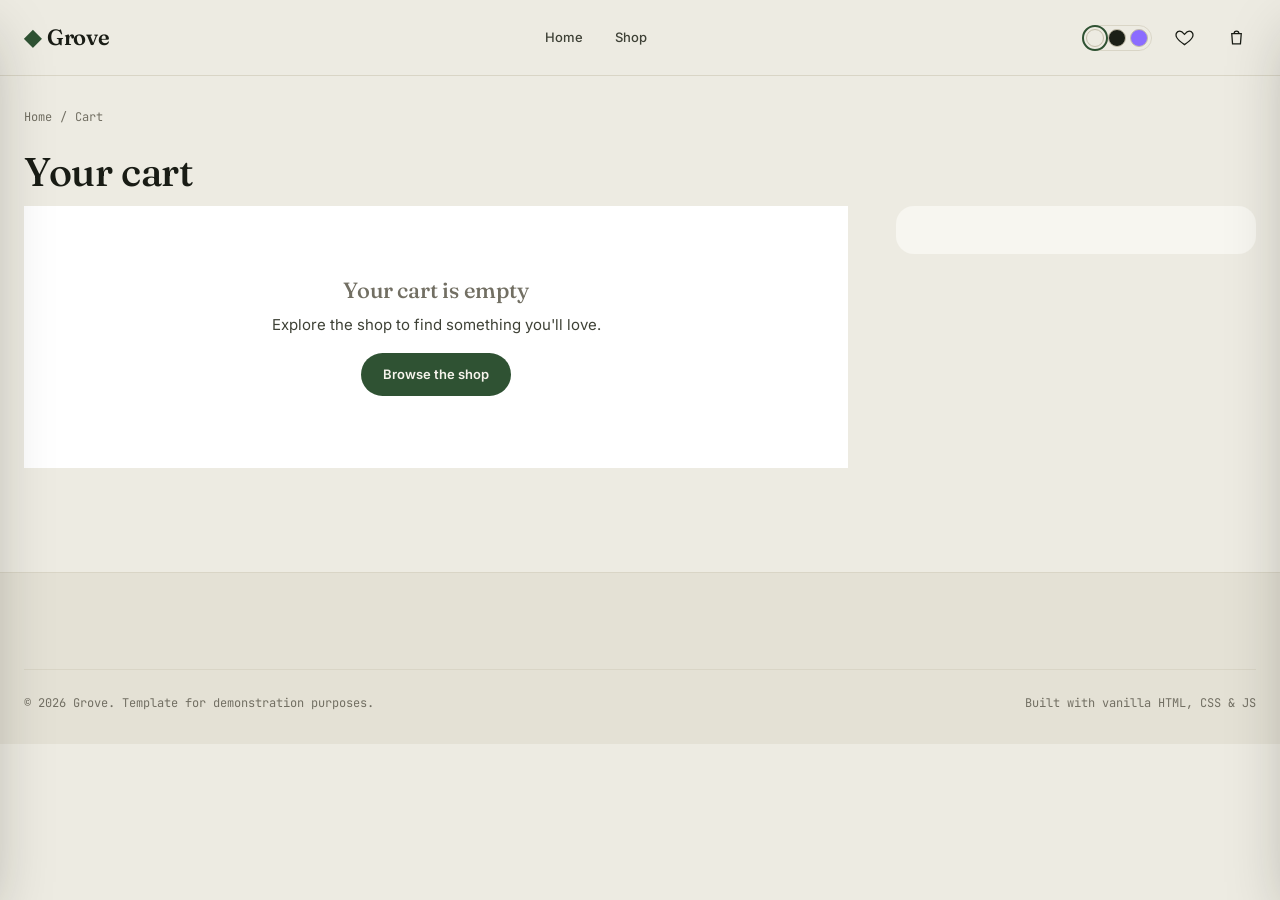
==== cart.html @ 3d085f14 "Add files via upload" ====
<!DOCTYPE html>
<html lang="en">
<head>
<meta charset="UTF-8">
<meta name="viewport" content="width=device-width, initial-scale=1.0">
<title>Your Cart — Grove</title>
<link rel="preconnect" href="https://fonts.googleapis.com">
<link rel="stylesheet" href="css/variables.css">
<link rel="stylesheet" href="css/style.css">
<link rel="stylesheet" href="css/components.css">
<style>
  .cart-page-grid { display: grid; grid-template-columns: 1fr 360px; gap: var(--space-7); align-items: start; }
  .cart-page-lines { background: var(--color-surface); }
  @media (max-width: 860px) { .cart-page-grid { grid-template-columns: 1fr; } }
</style>
</head>
<body>
<a class="skip-link" href="#main">Skip to content</a>

<header class="site-header">
  <div class="container site-header__inner">
    <button class="nav-toggle" data-nav-toggle aria-label="Open menu" aria-expanded="false" aria-controls="mobile-nav">
      <span></span><span></span><span></span>
    </button>
    <a href="index.html" class="brand"><span class="brand__mark">◆</span> Grove</a>
    <nav class="nav-primary" aria-label="Primary">
      <a href="index.html">Home</a>
      <a href="shop.html">Shop</a>
    </nav>
    <div class="header-actions">
      <div class="theme-switch" role="group" aria-label="Choose a theme">
        <button data-swatch="light" aria-label="Light theme"></button>
        <button data-swatch="dark" aria-label="Dark theme"></button>
        <button data-swatch="neo" aria-label="Neo theme"></button>
      </div>
      <a class="icon-btn" href="wishlist.html" aria-label="Wishlist">
        <svg viewBox="0 0 24 24" stroke-width="1.6"><path d="M12 21s-7.5-4.9-10-9.3C.3 8 2 4 6 4c2.2 0 3.7 1.3 6 4 2.3-2.7 3.8-4 6-4 4 0 5.7 4 4 7.7-2.5 4.4-10 9.3-10 9.3z"/></svg>
        <span class="badge-count" data-wishlist-count>0</span>
      </a>
      <button class="icon-btn" data-cart-open aria-label="Open cart">
        <svg viewBox="0 0 24 24" stroke-width="1.6"><path d="M6 7h12l-1 13H7L6 7z"/><path d="M9 7a3 3 0 0 1 6 0"/></svg>
        <span class="badge-count" data-cart-count>0</span>
      </button>
    </div>
  </div>
</header>

<main id="main" class="container section--tight">
  <nav class="breadcrumbs" aria-label="Breadcrumb"><a href="index.html">Home</a><span>/</span><span>Cart</span></nav>
  <h1 style="font-size:var(--fs-2xl)">Your cart</h1>

  <div class="cart-page-grid">
    <div class="cart-page-lines" data-cart-body></div>
    <div class="order-review" data-cart-footer></div>
  </div>
</main>

<footer class="site-footer">
  <div class="container">
    <div class="footer-bottom">
      <span>© 2026 Grove. Template for demonstration purposes.</span>
      <span>Built with vanilla HTML, CSS &amp; JS</span>
    </div>
  </div>
</footer>

<div class="drawer-overlay" data-mobile-nav-overlay></div>
<nav class="mobile-nav" id="mobile-nav" data-mobile-nav aria-label="Mobile">
  <div style="display:flex;justify-content:space-between;align-items:center">
    <span class="brand"><span class="brand__mark">◆</span> Grove</span>
    <button class="icon-btn" data-mobile-nav-close aria-label="Close menu">✕</button>
  </div>
  <ul>
    <li><a href="index.html">Home</a></li>
    <li><a href="shop.html">Shop</a></li>
    <li><a href="wishlist.html">Wishlist</a></li>
  </ul>
</nav>

<div class="drawer-overlay" data-cart-overlay></div>
<aside class="drawer" data-cart-drawer aria-label="Shopping cart">
  <div class="drawer__header">
    <h3>Your cart</h3>
    <button class="icon-btn" data-cart-close aria-label="Close cart">✕</button>
  </div>
  <div class="drawer__body"></div>
  <div class="drawer__footer"></div>
</aside>

<script type="module" src="js/mockData.js"></script>
<script type="module" src="js/cart.js"></script>
<script type="module" src="js/main.js"></script>
</body>
</html>
---- css/variables.css ----
/* =========================================================
   GROVE — Design Tokens
   A considered-goods storefront template.
   Three switchable presets: light (default), dark, neo.
   Change the whole site's palette by swapping [data-theme].
   ========================================================= */

@import url('https://fonts.googleapis.com/css2?family=Fraunces:ital,opsz,wght@0,9..144,300;0,9..144,500;0,9..144,600;1,9..144,500&family=Inter:wght@400;500;600;700&family=JetBrains+Mono:wght@400;500;600&display=swap');

:root {
  /* ---- Typography ---- */
  --font-display: 'Fraunces', Georgia, serif;
  --font-body: 'Inter', -apple-system, BlinkMacSystemFont, sans-serif;
  --font-mono: 'JetBrains Mono', ui-monospace, monospace;

  --fs-xs: 0.75rem;
  --fs-sm: 0.8125rem;
  --fs-base: 0.9375rem;
  --fs-md: 1.0625rem;
  --fs-lg: 1.375rem;
  --fs-xl: 1.875rem;
  --fs-2xl: 2.5rem;
  --fs-3xl: clamp(2.5rem, 5vw, 4.25rem);

  --lh-tight: 1.1;
  --lh-normal: 1.5;

  /* ---- Spacing scale ---- */
  --space-1: 0.25rem;
  --space-2: 0.5rem;
  --space-3: 0.75rem;
  --space-4: 1rem;
  --space-5: 1.5rem;
  --space-6: 2rem;
  --space-7: 3rem;
  --space-8: 4.5rem;
  --space-9: 7rem;

  /* ---- Layout ---- */
  --container-max: 1280px;
  --radius-sm: 3px;
  --radius-md: 8px;
  --radius-lg: 18px;
  --radius-tag: 3px 10px 10px 3px;

  /* ---- Motion ---- */
  --ease: cubic-bezier(.4, 0, .2, 1);
  --transition-fast: 150ms var(--ease);
  --transition: 260ms var(--ease);
  --transition-slow: 420ms var(--ease);

  /* ---- Elevation ---- */
  --shadow-sm: 0 1px 2px rgba(20, 20, 15, 0.06);
  --shadow-md: 0 8px 24px -8px rgba(20, 20, 15, 0.18);
  --shadow-lg: 0 24px 60px -12px rgba(20, 20, 15, 0.28);

  --header-h: 76px;
}

/* =========================================================
   THEME: light  — "Grove Minimalist Light" (default)
   Linen ground, deep forest ink, brass hang-tag accent.
   ========================================================= */
:root,
[data-theme="light"] {
  --color-bg: #EDEBE2;
  --color-bg-alt: #E4E1D5;
  --color-surface: #FFFFFF;
  --color-surface-2: #F7F6F0;
  --color-ink: #191C15;
  --color-ink-soft: #3E4136;
  --color-muted: #726F63;
  --color-line: #D9D5C6;
  --color-line-strong: #C3BEAA;

  --color-accent: #2F5233;
  --color-accent-strong: #203A24;
  --color-accent-ink: #F6F4EC;
  --color-brass: #A8813F;
  --color-brass-soft: #E7D8B5;

  --color-danger: #A5402A;
  --color-success: #2F5233;
  --color-focus: #A8813F;

  --overlay: rgba(15, 16, 12, 0.5);
  color-scheme: light;
}

/* =========================================================
   THEME: dark — "Sleek Dark"
   Charcoal-green ground, warm bone ink, brass accent lifted.
   ========================================================= */
[data-theme="dark"] {
  --color-bg: #12140F;
  --color-bg-alt: #191C15;
  --color-surface: #1B1F17;
  --color-surface-2: #21251C;
  --color-ink: #F1EFE4;
  --color-ink-soft: #D6D3C4;
  --color-muted: #8E9182;
  --color-line: #2C3024;
  --color-line-strong: #3A3F2F;

  --color-accent: #7FB88A;
  --color-accent-strong: #A3D2AB;
  --color-accent-ink: #0E140F;
  --color-brass: #D9B872;
  --color-brass-soft: #3A331F;

  --color-danger: #E28068;
  --color-success: #7FB88A;
  --color-focus: #D9B872;

  --overlay: rgba(0, 0, 0, 0.65);
  color-scheme: dark;
}

/* =========================================================
   THEME: neo — "Vibrant Neo"
   Near-black ground, violet + mint dual accent.
   ========================================================= */
[data-theme="neo"] {
  --color-bg: #0E0E14;
  --color-bg-alt: #15151E;
  --color-surface: #17171F;
  --color-surface-2: #1D1D28;
  --color-ink: #F3F2FA;
  --color-ink-soft: #C9C7DA;
  --color-muted: #8A88A0;
  --color-line: #2A2A38;
  --color-line-strong: #3A3A4C;

  --color-accent: #8B6CFF;
  --color-accent-strong: #A98FFF;
  --color-accent-ink: #0E0E14;
  --color-brass: #00E3A0;
  --color-brass-soft: #16332A;

  --color-danger: #FF6B7A;
  --color-success: #00E3A0;
  --color-focus: #00E3A0;

  --overlay: rgba(5, 5, 10, 0.7);
  color-scheme: dark;
}
---- css/style.css ----
/* =========================================================
   GROVE — Base styles: reset, typography, layout, header/footer
   ========================================================= */

*, *::before, *::after { box-sizing: border-box; }
html { scroll-behavior: smooth; }
@media (prefers-reduced-motion: reduce) {
  html { scroll-behavior: auto; }
  *, *::before, *::after {
    animation-duration: 0.01ms !important;
    animation-iteration-count: 1 !important;
    transition-duration: 0.01ms !important;
  }
}

body {
  margin: 0;
  background: var(--color-bg);
  color: var(--color-ink);
  font-family: var(--font-body);
  font-size: var(--fs-base);
  line-height: var(--lh-normal);
  -webkit-font-smoothing: antialiased;
  transition: background var(--transition), color var(--transition);
}

img { max-width: 100%; display: block; }
a { color: inherit; text-decoration: none; }
ul { list-style: none; margin: 0; padding: 0; }
button { font: inherit; color: inherit; }
input, select, textarea { font: inherit; }

h1, h2, h3, h4 {
  font-family: var(--font-display);
  font-weight: 500;
  line-height: var(--lh-tight);
  margin: 0 0 var(--space-3);
  letter-spacing: -0.01em;
}
h1 { font-size: var(--fs-3xl); }
h2 { font-size: var(--fs-2xl); }
h3 { font-size: var(--fs-lg); }
p { margin: 0 0 var(--space-4); color: var(--color-ink-soft); }

:focus-visible {
  outline: 2px solid var(--color-focus);
  outline-offset: 3px;
  border-radius: var(--radius-sm);
}

.container {
  max-width: var(--container-max);
  margin-inline: auto;
  padding-inline: var(--space-5);
}
@media (max-width: 640px) {
  .container { padding-inline: var(--space-4); }
}

.section { padding-block: var(--space-8); }
.section--tight { padding-block: var(--space-6); }

.eyebrow {
  display: inline-flex;
  align-items: center;
  gap: var(--space-2);
  font-family: var(--font-mono);
  font-size: var(--fs-xs);
  letter-spacing: 0.14em;
  text-transform: uppercase;
  color: var(--color-brass);
  margin-bottom: var(--space-3);
}
.eyebrow::before {
  content: "";
  width: 18px; height: 1px;
  background: var(--color-brass);
}

.section-head {
  display: flex;
  align-items: flex-end;
  justify-content: space-between;
  gap: var(--space-4);
  margin-bottom: var(--space-6);
  flex-wrap: wrap;
}
.section-head p { margin: 0; max-width: 46ch; }

.visually-hidden {
  position: absolute; width: 1px; height: 1px;
  padding: 0; margin: -1px; overflow: hidden;
  clip: rect(0,0,0,0); white-space: nowrap; border: 0;
}

.skip-link {
  position: absolute; left: -999px; top: 0;
  background: var(--color-accent); color: var(--color-accent-ink);
  padding: var(--space-3) var(--space-4); z-index: 999;
  border-radius: 0 0 var(--radius-sm) 0;
}
.skip-link:focus { left: 0; }

/* ---------------------------------------------------------
   Site header
   --------------------------------------------------------- */
.site-header {
  position: sticky; top: 0; z-index: 60;
  height: var(--header-h);
  display: flex; align-items: center;
  background: color-mix(in srgb, var(--color-bg) 88%, transparent);
  backdrop-filter: blur(10px);
  border-bottom: 1px solid var(--color-line);
}
.site-header__inner {
  width: 100%;
  display: flex; align-items: center; justify-content: space-between;
  gap: var(--space-5);
}
.brand {
  font-family: var(--font-display);
  font-size: var(--fs-lg);
  font-weight: 600;
  letter-spacing: -0.01em;
  display: flex; align-items: baseline; gap: 6px;
}
.brand__mark { color: var(--color-accent); }

.nav-primary {
  display: flex; align-items: center; gap: var(--space-6);
}
.nav-primary a {
  font-size: var(--fs-sm);
  font-weight: 500;
  color: var(--color-ink-soft);
  position: relative;
  padding-block: 4px;
}
.nav-primary a::after {
  content: "";
  position: absolute; left: 0; right: 100%; bottom: 0;
  height: 1px; background: var(--color-accent);
  transition: right var(--transition-fast);
}
.nav-primary a:hover::after,
.nav-primary a[aria-current="page"]::after { right: 0; }
.nav-primary a[aria-current="page"] { color: var(--color-ink); }

.header-actions { display: flex; align-items: center; gap: var(--space-3); }

.icon-btn {
  position: relative;
  display: inline-flex; align-items: center; justify-content: center;
  width: 40px; height: 40px;
  border: 1px solid transparent;
  background: transparent;
  border-radius: 50%;
  cursor: pointer;
  transition: background var(--transition-fast), border-color var(--transition-fast);
}
.icon-btn:hover { background: var(--color-surface-2); border-color: var(--color-line); }
.icon-btn svg { width: 19px; height: 19px; stroke: currentColor; fill: none; }

.badge-count {
  position: absolute; top: 1px; right: 1px;
  min-width: 16px; height: 16px; padding: 0 3px;
  border-radius: 999px;
  background: var(--color-accent);
  color: var(--color-accent-ink);
  font-family: var(--font-mono);
  font-size: 10px; font-weight: 600;
  display: flex; align-items: center; justify-content: center;
  transform: scale(0);
  transition: transform var(--transition-fast);
}
.badge-count.is-visible { transform: scale(1); }

.theme-switch {
  display: flex; gap: 4px;
  border: 1px solid var(--color-line);
  border-radius: 999px;
  padding: 3px;
}
.theme-switch button {
  width: 18px; height: 18px; border-radius: 50%;
  border: 1px solid var(--color-line-strong);
  cursor: pointer; padding: 0;
}
.theme-switch button[data-swatch="light"] { background: #EDEBE2; }
.theme-switch button[data-swatch="dark"] { background: #1B1F17; }
.theme-switch button[data-swatch="neo"] { background: #8B6CFF; }
.theme-switch button.is-active { outline: 2px solid var(--color-accent); outline-offset: 2px; }

.nav-toggle {
  display: none;
  width: 40px; height: 40px;
  border: none; background: none; cursor: pointer;
  flex-direction: column; gap: 5px; align-items: center; justify-content: center;
}
.nav-toggle span { width: 20px; height: 1.5px; background: var(--color-ink); transition: transform var(--transition-fast), opacity var(--transition-fast); }

@media (max-width: 900px) {
  .nav-primary { display: none; }
  .nav-toggle { display: inline-flex; }
}

/* ---------------------------------------------------------
   Footer
   --------------------------------------------------------- */
.site-footer {
  border-top: 1px solid var(--color-line);
  background: var(--color-bg-alt);
  padding-block: var(--space-7) var(--space-6);
  margin-top: var(--space-8);
}
.footer-grid {
  display: grid;
  grid-template-columns: 1.4fr 1fr 1fr 1.2fr;
  gap: var(--space-6);
}
.footer-grid h4 { font-family: var(--font-body); font-size: var(--fs-sm); font-weight: 600; text-transform: uppercase; letter-spacing: 0.06em; color: var(--color-muted); }
.footer-grid ul { display: flex; flex-direction: column; gap: var(--space-2); }
.footer-grid a { font-size: var(--fs-sm); color: var(--color-ink-soft); }
.footer-grid a:hover { color: var(--color-accent); }
.footer-bottom {
  display: flex; justify-content: space-between; align-items: center;
  margin-top: var(--space-7); padding-top: var(--space-5);
  border-top: 1px solid var(--color-line);
  font-size: var(--fs-xs); color: var(--color-muted);
  font-family: var(--font-mono);
}
@media (max-width: 760px) {
  .footer-grid { grid-template-columns: 1fr 1fr; }
  .footer-bottom { flex-direction: column; gap: var(--space-3); align-items: flex-start; }
}
---- css/components.css ----
/* =========================================================
   GROVE — Components
   ========================================================= */

/* ---------- Buttons ---------- */
.btn {
  display: inline-flex; align-items: center; justify-content: center; gap: var(--space-2);
  padding: 0.85em 1.6em;
  border-radius: 999px;
  border: 1px solid transparent;
  font-size: var(--fs-sm); font-weight: 600;
  cursor: pointer;
  transition: transform var(--transition-fast), background var(--transition-fast), border-color var(--transition-fast), color var(--transition-fast);
  white-space: nowrap;
}
.btn:active { transform: scale(0.97); }
.btn--primary { background: var(--color-accent); color: var(--color-accent-ink); }
.btn--primary:hover { background: var(--color-accent-strong); }
.btn--outline { background: transparent; border-color: var(--color-line-strong); color: var(--color-ink); }
.btn--outline:hover { border-color: var(--color-accent); color: var(--color-accent); }
.btn--ghost { background: transparent; color: var(--color-ink-soft); }
.btn--ghost:hover { color: var(--color-ink); }
.btn--full { width: 100%; }
.btn--sm { padding: 0.55em 1.1em; font-size: var(--fs-xs); }
.btn:disabled { opacity: 0.45; cursor: not-allowed; }
.btn--icon { padding: 0.85em; border-radius: 50%; }

/* ---------- Hero ---------- */
.hero {
  position: relative;
  overflow: hidden;
  border-radius: var(--radius-lg);
  margin-top: var(--space-5);
  background: var(--color-surface-2);
}
.hero-slide {
  display: grid;
  grid-template-columns: 1fr 1fr;
  align-items: center;
  min-height: 480px;
  opacity: 0; position: absolute; inset: 0;
  transition: opacity var(--transition-slow);
  pointer-events: none;
}
.hero-slide.is-active { opacity: 1; position: relative; pointer-events: auto; }
.hero-slide__copy { padding: var(--space-8); }
.hero-slide__copy h1 { font-size: var(--fs-3xl); margin-bottom: var(--space-4); }
.hero-slide__copy p { max-width: 40ch; font-size: var(--fs-md); }
.hero-slide__media { position: relative; height: 100%; min-height: 480px; overflow: hidden; }
.hero-slide__media img { width: 100%; height: 100%; object-fit: cover; }
.hero-slide__price {
  position: absolute; bottom: var(--space-5); left: var(--space-5);
  background: var(--color-surface); color: var(--color-ink);
  padding: var(--space-2) var(--space-4);
  border-radius: var(--radius-tag);
  font-family: var(--font-mono); font-size: var(--fs-sm); font-weight: 600;
  box-shadow: var(--shadow-md);
  display: flex; align-items: center; gap: var(--space-2);
}
.hero-slide__price::before { content: "●"; color: var(--color-accent); font-size: 8px; }

.hero-dots {
  position: absolute; bottom: var(--space-5); left: 50%; transform: translateX(-50%);
  display: flex; gap: var(--space-2); z-index: 5;
}
.hero-dots button {
  width: 8px; height: 8px; border-radius: 50%; border: none;
  background: var(--color-line-strong); cursor: pointer; padding: 0;
  transition: background var(--transition-fast), width var(--transition-fast);
}
.hero-dots button.is-active { background: var(--color-accent); width: 22px; border-radius: 4px; }

.hero-arrow {
  position: absolute; top: 50%; translate: 0 -50%; z-index: 5;
  width: 42px; height: 42px; border-radius: 50%;
  background: var(--color-surface); border: 1px solid var(--color-line);
  display: flex; align-items: center; justify-content: center; cursor: pointer;
}
.hero-arrow--prev { left: var(--space-4); }
.hero-arrow--next { right: var(--space-4); }

@media (max-width: 760px) {
  .hero-slide { grid-template-columns: 1fr; }
  .hero-slide__media { order: -1; min-height: 260px; }
  .hero-slide__copy { padding: var(--space-6); }
}

/* ---------- Category cards ---------- */
.category-grid {
  display: grid;
  grid-template-columns: repeat(4, 1fr);
  gap: var(--space-4);
}
.category-card {
  position: relative;
  aspect-ratio: 3/4;
  border-radius: var(--radius-md);
  overflow: hidden;
  isolation: isolate;
}
.category-card img { width: 100%; height: 100%; object-fit: cover; transition: transform var(--transition-slow); }
.category-card::after {
  content: ""; position: absolute; inset: 0;
  background: linear-gradient(0deg, rgba(10,10,8,.75), rgba(10,10,8,0) 55%);
  z-index: 1;
}
.category-card:hover img { transform: scale(1.06); }
.category-card__label {
  position: absolute; left: var(--space-4); bottom: var(--space-4); z-index: 2;
  color: #fff;
}
.category-card__label span { font-family: var(--font-mono); font-size: var(--fs-xs); opacity: .8; }
.category-card__label h3 { color: #fff; margin: 2px 0 0; font-size: var(--fs-md); }

@media (max-width: 900px) { .category-grid { grid-template-columns: repeat(2, 1fr); } }

/* ---------- Product grid & card ---------- */
.product-grid {
  display: grid;
  grid-template-columns: repeat(4, 1fr);
  gap: var(--space-5);
}
@media (max-width: 1100px) { .product-grid { grid-template-columns: repeat(3, 1fr); } }
@media (max-width: 760px) { .product-grid { grid-template-columns: repeat(2, 1fr); gap: var(--space-3); } }

.product-card {
  position: relative;
  display: flex; flex-direction: column;
}
.product-card__media {
  position: relative;
  aspect-ratio: 4/5;
  border-radius: var(--radius-md);
  overflow: hidden;
  background: var(--color-surface-2);
}
.product-card__media img { width: 100%; height: 100%; object-fit: cover; transition: transform var(--transition-slow), opacity var(--transition); }
.product-card:hover .product-card__media img { transform: scale(1.05); }
.product-card__media img.product-card__img--alt {
  position: absolute; inset: 0; opacity: 0;
}
.product-card:hover .product-card__img--alt { opacity: 1; }
.product-card:hover .product-card__img--main { opacity: 0; }

.product-card__badge {
  position: absolute; top: var(--space-3); left: var(--space-3); z-index: 2;
  background: var(--color-accent); color: var(--color-accent-ink);
  font-family: var(--font-mono); font-size: 10px; font-weight: 600;
  padding: 3px 8px; border-radius: var(--radius-sm); letter-spacing: .04em; text-transform: uppercase;
}
.product-card__badge--out { background: var(--color-muted); }

.product-card__wish {
  position: absolute; top: var(--space-3); right: var(--space-3); z-index: 2;
  width: 34px; height: 34px; border-radius: 50%;
  background: color-mix(in srgb, var(--color-surface) 88%, transparent);
  border: 1px solid var(--color-line);
  display: flex; align-items: center; justify-content: center; cursor: pointer;
  backdrop-filter: blur(4px);
}
.product-card__wish svg { width: 16px; height: 16px; stroke: currentColor; fill: none; transition: fill var(--transition-fast), stroke var(--transition-fast); }
.product-card__wish.is-active svg { fill: var(--color-danger); stroke: var(--color-danger); }

.product-card__quick {
  position: absolute; left: var(--space-3); right: var(--space-3); bottom: var(--space-3); z-index: 2;
  opacity: 0; transform: translateY(6px);
  transition: opacity var(--transition-fast), transform var(--transition-fast);
}
.product-card:hover .product-card__quick,
.product-card:focus-within .product-card__quick { opacity: 1; transform: translateY(0); }

.product-card__body { padding-top: var(--space-3); }
.product-card__cat { font-family: var(--font-mono); font-size: 10px; text-transform: uppercase; letter-spacing: .08em; color: var(--color-muted); }
.product-card__title { font-size: var(--fs-base); font-weight: 500; margin: 2px 0 6px; font-family: var(--font-body); }
.product-card__title a::after { content: ""; position: absolute; inset: 0; }

.price-tag {
  display: inline-flex; align-items: center; gap: 6px;
  font-family: var(--font-mono); font-weight: 600; font-size: var(--fs-sm);
}
.price-tag__old { color: var(--color-muted); text-decoration: line-through; font-weight: 400; font-size: var(--fs-xs); }
.price-tag__new { color: var(--color-ink); }
.price-tag--sale .price-tag__new { color: var(--color-danger); }

.rating {
  display: inline-flex; align-items: center; gap: 4px;
  font-size: var(--fs-xs); color: var(--color-muted);
}
.rating__stars { color: var(--color-brass); letter-spacing: 1px; }

/* ---------- Section: newsletter ---------- */
.newsletter {
  border-radius: var(--radius-lg);
  background: var(--color-accent);
  color: var(--color-accent-ink);
  padding: var(--space-8);
  display: grid; grid-template-columns: 1fr auto; align-items: center; gap: var(--space-6);
}
.newsletter h2 { color: var(--color-accent-ink); }
.newsletter p { color: color-mix(in srgb, var(--color-accent-ink) 75%, transparent); }
.newsletter-form { display: flex; gap: var(--space-2); min-width: 360px; }
.newsletter-form input {
  flex: 1; padding: 0.9em 1.1em; border-radius: 999px; border: 1px solid transparent;
  background: color-mix(in srgb, var(--color-accent-ink) 12%, transparent);
  color: var(--color-accent-ink);
}
.newsletter-form input::placeholder { color: color-mix(in srgb, var(--color-accent-ink) 60%, transparent); }
.newsletter-form .btn--outline { border-color: var(--color-accent-ink); color: var(--color-accent-ink); }
.newsletter-form .btn--outline:hover { background: var(--color-accent-ink); color: var(--color-accent); }
@media (max-width: 760px) {
  .newsletter { grid-template-columns: 1fr; }
  .newsletter-form { min-width: 0; flex-direction: column; }
}

/* ---------- Breadcrumbs ---------- */
.breadcrumbs { display: flex; gap: var(--space-2); font-size: var(--fs-xs); color: var(--color-muted); margin-bottom: var(--space-5); font-family: var(--font-mono); }
.breadcrumbs a:hover { color: var(--color-accent); }

/* ---------- Shop layout ---------- */
.shop-layout { display: grid; grid-template-columns: 260px 1fr; gap: var(--space-7); align-items: start; }
@media (max-width: 900px) { .shop-layout { grid-template-columns: 1fr; } }

.filters { position: sticky; top: calc(var(--header-h) + var(--space-4)); }
.filter-group { border-bottom: 1px solid var(--color-line); padding-block: var(--space-4); }
.filter-group:first-child { padding-top: 0; }
.filter-group__title {
  display: flex; align-items: center; justify-content: space-between;
  font-weight: 600; font-size: var(--fs-sm); cursor: pointer; user-select: none;
}
.filter-group__title .chev { transition: transform var(--transition-fast); }
.filter-group.is-collapsed .filter-group__title .chev { transform: rotate(-90deg); }
.filter-group.is-collapsed .filter-group__body { display: none; }
.filter-group__body { margin-top: var(--space-3); display: flex; flex-direction: column; gap: var(--space-2); }

.checkbox-row { display: flex; align-items: center; gap: var(--space-2); font-size: var(--fs-sm); cursor: pointer; }
.checkbox-row input { accent-color: var(--color-accent); width: 15px; height: 15px; }
.checkbox-row .count { margin-left: auto; color: var(--color-muted); font-family: var(--font-mono); font-size: var(--fs-xs); }

.swatch-row { display: flex; flex-wrap: wrap; gap: var(--space-2); }
.swatch {
  width: 26px; height: 26px; border-radius: 50%; cursor: pointer;
  border: 2px solid var(--color-surface); box-shadow: 0 0 0 1px var(--color-line-strong);
  position: relative;
}
.swatch.is-selected { box-shadow: 0 0 0 2px var(--color-accent); }

.range-slider { padding-top: var(--space-2); }
.range-slider input[type="range"] {
  width: 100%; accent-color: var(--color-accent);
}
.range-slider__values { display: flex; justify-content: space-between; font-family: var(--font-mono); font-size: var(--fs-xs); color: var(--color-muted); margin-top: var(--space-1); }

.toolbar {
  display: flex; align-items: center; justify-content: space-between; gap: var(--space-4);
  margin-bottom: var(--space-5); flex-wrap: wrap;
}
.search-input {
  position: relative; flex: 1; min-width: 220px;
}
.search-input input {
  width: 100%; padding: 0.75em 1em 0.75em 2.4em; border-radius: 999px;
  border: 1px solid var(--color-line); background: var(--color-surface); color: var(--color-ink);
}
.search-input svg { position: absolute; left: 0.9em; top: 50%; translate: 0 -50%; width: 15px; height: 15px; stroke: var(--color-muted); fill: none; }

.select-sort {
  padding: 0.7em 2.2em 0.7em 1em; border-radius: 999px; border: 1px solid var(--color-line);
  background: var(--color-surface); color: var(--color-ink);
  appearance: none;
  background-image: url("data:image/svg+xml,%3Csvg xmlns='http://www.w3.org/2000/svg' width='10' height='6'%3E%3Cpath d='M1 1l4 4 4-4' stroke='%23726F63' fill='none' stroke-width='1.4'/%3E%3C/svg%3E");
  background-repeat: no-repeat; background-position: right 1em center;
}
.result-count { font-family: var(--font-mono); font-size: var(--fs-xs); color: var(--color-muted); }
.active-filters { display: flex; flex-wrap: wrap; gap: var(--space-2); margin-bottom: var(--space-4); }
.filter-chip {
  display: inline-flex; align-items: center; gap: 6px;
  background: var(--color-surface-2); border: 1px solid var(--color-line);
  padding: 4px 6px 4px 10px; border-radius: 999px; font-size: var(--fs-xs);
}
.filter-chip button { width: 16px; height: 16px; border-radius: 50%; background: var(--color-line-strong); border: none; cursor: pointer; }

.empty-state { text-align: center; padding: var(--space-8) var(--space-4); color: var(--color-muted); }
.empty-state h3 { color: var(--color-ink); }

.pagination { display: flex; justify-content: center; gap: var(--space-2); margin-top: var(--space-7); }
.pagination button {
  width: 36px; height: 36px; border-radius: 50%; border: 1px solid var(--color-line);
  background: var(--color-surface); cursor: pointer; font-size: var(--fs-sm);
}
.pagination button.is-active { background: var(--color-accent); color: var(--color-accent-ink); border-color: var(--color-accent); }

/* ---------- Product detail ---------- */
.pdp-layout { display: grid; grid-template-columns: 84px 1fr 1fr; gap: var(--space-5); }
.pdp-thumbs { display: flex; flex-direction: column; gap: var(--space-3); }
.pdp-thumbs button {
  border-radius: var(--radius-md); overflow: hidden; border: 2px solid transparent;
  cursor: pointer; padding: 0; aspect-ratio: 1;
}
.pdp-thumbs button.is-active { border-color: var(--color-accent); }
.pdp-main-image { border-radius: var(--radius-lg); overflow: hidden; aspect-ratio: 1; background: var(--color-surface-2); }
.pdp-main-image img { width: 100%; height: 100%; object-fit: cover; }

.pdp-info__cat { font-family: var(--font-mono); font-size: var(--fs-xs); text-transform: uppercase; letter-spacing: .08em; color: var(--color-muted); }
.pdp-info h1 { font-size: var(--fs-2xl); margin: 6px 0 10px; }
.pdp-price { font-family: var(--font-mono); font-size: var(--fs-lg); font-weight: 600; margin-bottom: var(--space-4); }
.pdp-desc { max-width: 52ch; }

.option-row { margin-bottom: var(--space-5); }
.option-row__label { font-size: var(--fs-sm); font-weight: 600; margin-bottom: var(--space-2); display: flex; gap: 8px; }
.option-row__label span { color: var(--color-muted); font-weight: 400; font-family: var(--font-mono); }
.size-row { display: flex; gap: var(--space-2); flex-wrap: wrap; }
.size-chip {
  min-width: 42px; padding: 0.5em 0.8em; text-align: center;
  border: 1px solid var(--color-line-strong); border-radius: var(--radius-md);
  cursor: pointer; font-size: var(--fs-sm); background: var(--color-surface);
}
.size-chip.is-selected { border-color: var(--color-accent); background: var(--color-accent); color: var(--color-accent-ink); }
.size-chip:disabled { opacity: .35; text-decoration: line-through; cursor: not-allowed; }

.qty-stepper {
  display: inline-flex; align-items: center; border: 1px solid var(--color-line-strong); border-radius: 999px;
}
.qty-stepper button { width: 38px; height: 38px; border: none; background: none; cursor: pointer; font-size: 16px; }
.qty-stepper input { width: 36px; text-align: center; border: none; background: none; color: var(--color-ink); }

.pdp-actions { display: flex; gap: var(--space-3); margin: var(--space-5) 0; }
.pdp-meta { display: flex; gap: var(--space-5); font-size: var(--fs-xs); color: var(--color-muted); font-family: var(--font-mono); margin-top: var(--space-4); }

.accordion { border-top: 1px solid var(--color-line); margin-top: var(--space-6); }
.accordion-item { border-bottom: 1px solid var(--color-line); }
.accordion-item__trigger {
  width: 100%; display: flex; justify-content: space-between; align-items: center;
  padding: var(--space-4) 0; background: none; border: none; cursor: pointer;
  font-weight: 600; font-size: var(--fs-sm); text-align: left;
}
.accordion-item__trigger .chev { transition: transform var(--transition-fast); }
.accordion-item.is-open .chev { transform: rotate(180deg); }
.accordion-item__panel {
  max-height: 0; overflow: hidden; transition: max-height var(--transition-slow);
}
.accordion-item__panel-inner { padding-bottom: var(--space-4); font-size: var(--fs-sm); color: var(--color-ink-soft); }
.accordion-item__panel-inner table { width: 100%; border-collapse: collapse; }
.accordion-item__panel-inner td { padding: 6px 0; border-bottom: 1px dashed var(--color-line); }
.accordion-item__panel-inner td:first-child { color: var(--color-muted); width: 40%; }

@media (max-width: 900px) {
  .pdp-layout { grid-template-columns: 1fr; }
  .pdp-thumbs { flex-direction: row; order: 2; }
}

/* ---------- Cart drawer ---------- */
.drawer-overlay {
  position: fixed; inset: 0; background: var(--overlay);
  opacity: 0; pointer-events: none; transition: opacity var(--transition); z-index: 90;
}
.drawer-overlay.is-open { opacity: 1; pointer-events: auto; }

.drawer {
  position: fixed; top: 0; right: 0; height: 100dvh; width: min(420px, 100vw);
  background: var(--color-surface); z-index: 95;
  display: flex; flex-direction: column;
  transform: translateX(100%); transition: transform var(--transition-slow);
  box-shadow: var(--shadow-lg);
}
.drawer.is-open { transform: translateX(0); }
.drawer__header {
  display: flex; align-items: center; justify-content: space-between;
  padding: var(--space-5); border-bottom: 1px solid var(--color-line);
}
.drawer__header h3 { margin: 0; font-size: var(--fs-md); }
.drawer__body { flex: 1; overflow-y: auto; padding: var(--space-5); }
.drawer__footer { padding: var(--space-5); border-top: 1px solid var(--color-line); }

.cart-line { display: grid; grid-template-columns: 72px 1fr auto; gap: var(--space-3); padding-block: var(--space-4); border-bottom: 1px solid var(--color-line); }
.cart-line:first-child { padding-top: 0; }
.cart-line__img { width: 72px; height: 88px; border-radius: var(--radius-sm); overflow: hidden; background: var(--color-surface-2); }
.cart-line__img img { width: 100%; height: 100%; object-fit: cover; }
.cart-line__title { font-size: var(--fs-sm); font-weight: 500; margin-bottom: 2px; }
.cart-line__variant { font-size: var(--fs-xs); color: var(--color-muted); margin-bottom: var(--space-2); }
.cart-line__price { font-family: var(--font-mono); font-size: var(--fs-sm); font-weight: 600; text-align: right; }
.cart-line__remove { font-size: var(--fs-xs); color: var(--color-muted); text-decoration: underline; cursor: pointer; background: none; border: none; margin-top: var(--space-2); }
.cart-line .qty-stepper { transform: scale(0.85); transform-origin: left; }

.summary-row { display: flex; justify-content: space-between; font-size: var(--fs-sm); margin-bottom: var(--space-2); color: var(--color-ink-soft); }
.summary-row--total { font-weight: 700; color: var(--color-ink); font-size: var(--fs-md); font-family: var(--font-mono); padding-top: var(--space-3); border-top: 1px dashed var(--color-line); margin-top: var(--space-3); }

.promo-row { display: flex; gap: var(--space-2); margin: var(--space-4) 0; }
.promo-row input { flex: 1; padding: 0.7em 1em; border-radius: var(--radius-md); border: 1px solid var(--color-line-strong); background: var(--color-surface); }
.promo-msg { font-size: var(--fs-xs); margin-top: -6px; margin-bottom: var(--space-3); }
.promo-msg.is-success { color: var(--color-success); }
.promo-msg.is-error { color: var(--color-danger); }

.cart-empty { text-align: center; padding: var(--space-8) 0; color: var(--color-muted); }

/* ---------- Mobile nav drawer ---------- */
.mobile-nav {
  position: fixed; top: 0; left: 0; height: 100dvh; width: min(320px, 84vw);
  background: var(--color-surface); z-index: 95;
  transform: translateX(-100%); transition: transform var(--transition-slow);
  padding: var(--space-5); box-shadow: var(--shadow-lg);
  display: flex; flex-direction: column; gap: var(--space-5);
}
.mobile-nav.is-open { transform: translateX(0); }
.mobile-nav a { font-size: var(--fs-md); font-family: var(--font-display); }
.mobile-nav ul { display: flex; flex-direction: column; gap: var(--space-4); }

/* ---------- Toasts ---------- */
.toast-stack {
  position: fixed; bottom: var(--space-5); left: 50%; translate: -50% 0;
  display: flex; flex-direction: column; gap: var(--space-2); z-index: 200;
  width: min(360px, 90vw);
}
.toast {
  display: flex; align-items: center; gap: var(--space-3);
  background: var(--color-ink); color: var(--color-bg);
  padding: var(--space-3) var(--space-4); border-radius: var(--radius-md);
  box-shadow: var(--shadow-md);
  font-size: var(--fs-sm);
  animation: toast-in var(--transition) var(--ease);
}
[data-theme="dark"] .toast, [data-theme="neo"] .toast { background: var(--color-surface-2); color: var(--color-ink); border: 1px solid var(--color-line-strong); }
.toast__dot { width: 8px; height: 8px; border-radius: 50%; background: var(--color-brass); flex-shrink: 0; }
.toast.leaving { animation: toast-out var(--transition-fast) var(--ease) forwards; }
@keyframes toast-in { from { opacity: 0; transform: translateY(10px); } to { opacity: 1; transform: translateY(0); } }
@keyframes toast-out { to { opacity: 0; transform: translateY(-6px); } }

/* ---------- Checkout ---------- */
.checkout-steps { display: flex; align-items: center; justify-content: center; gap: var(--space-3); margin-bottom: var(--space-7); }
.checkout-step { display: flex; align-items: center; gap: var(--space-2); font-size: var(--fs-sm); color: var(--color-muted); }
.checkout-step__dot {
  width: 28px; height: 28px; border-radius: 50%; border: 1px solid var(--color-line-strong);
  display: flex; align-items: center; justify-content: center; font-family: var(--font-mono); font-size: var(--fs-xs);
}
.checkout-step.is-active { color: var(--color-ink); }
.checkout-step.is-active .checkout-step__dot { background: var(--color-accent); border-color: var(--color-accent); color: var(--color-accent-ink); }
.checkout-step.is-done .checkout-step__dot { background: var(--color-ink); border-color: var(--color-ink); color: var(--color-bg); }
.checkout-connector { width: 40px; height: 1px; background: var(--color-line-strong); }

.checkout-grid { display: grid; grid-template-columns: 1fr 380px; gap: var(--space-7); align-items: start; }
.form-row { display: grid; grid-template-columns: 1fr 1fr; gap: var(--space-3); margin-bottom: var(--space-3); }
.field { display: flex; flex-direction: column; gap: 6px; margin-bottom: var(--space-3); }
.field label { font-size: var(--fs-xs); font-weight: 600; color: var(--color-muted); }
.field input, .field select {
  padding: 0.8em 1em; border-radius: var(--radius-md); border: 1px solid var(--color-line-strong);
  background: var(--color-surface); color: var(--color-ink);
}
.pay-methods { display: flex; gap: var(--space-3); margin-bottom: var(--space-5); }
.pay-method { flex: 1; border: 1px solid var(--color-line-strong); border-radius: var(--radius-md); padding: var(--space-4); cursor: pointer; text-align: center; font-size: var(--fs-sm); }
.pay-method.is-selected { border-color: var(--color-accent); background: var(--color-surface-2); }
.order-review { background: var(--color-surface-2); border-radius: var(--radius-lg); padding: var(--space-5); }
.confirm-panel { text-align: center; padding: var(--space-9) var(--space-4); }
.confirm-panel .check-circle {
  width: 64px; height: 64px; border-radius: 50%; background: var(--color-accent); color: var(--color-accent-ink);
  display: flex; align-items: center; justify-content: center; margin: 0 auto var(--space-5); font-size: 28px;
}
@media (max-width: 860px) {
  .checkout-grid { grid-template-columns: 1fr; }
  .form-row { grid-template-columns: 1fr; }
}

/* ---------- Related products / misc ---------- */
.divider-jag {
  height: 14px;
  background:
    linear-gradient(135deg, var(--color-bg) 50%, transparent 50%) 0 0/14px 14px repeat-x,
    linear-gradient(-135deg, var(--color-bg) 50%, transparent 50%) 0 0/14px 14px repeat-x;
  background-color: var(--color-surface-2);
}

.hang-tag {
  font-family: var(--font-mono); font-size: var(--fs-xs);
  display: inline-flex; align-items: center; gap: 6px;
  padding: 3px 10px 3px 8px; border-radius: var(--radius-tag);
  border: 1px dashed var(--color-line-strong); color: var(--color-muted);
}
.hang-tag::before { content: ""; width: 5px; height: 5px; border-radius: 50%; background: var(--color-bg); box-shadow: inset 0 0 0 1px var(--color-muted); }
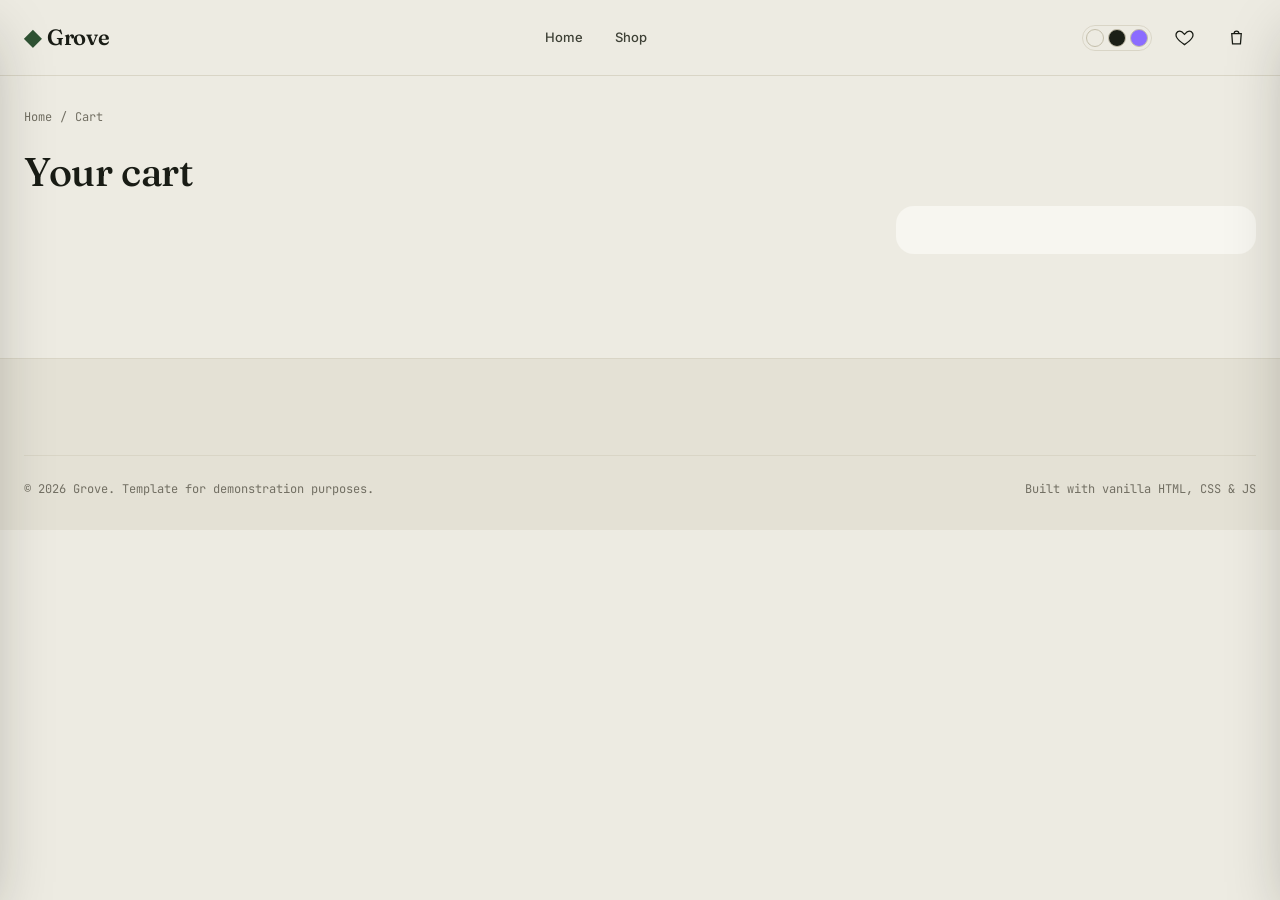
==== commit b71d2ad1: "fix: separate cart page render targets from drawer" ====
--- a/cart.html
+++ b/cart.html
@@ -50,8 +50,8 @@
   <h1 style="font-size:var(--fs-2xl)">Your cart</h1>
 
   <div class="cart-page-grid">
-    <div class="cart-page-lines" data-cart-body></div>
-    <div class="order-review" data-cart-footer></div>
+    <div class="cart-page-lines" data-cart-page-body></div>
+    <div class="order-review" data-cart-page-footer></div>
   </div>
 </main>
 
@@ -78,13 +78,13 @@
 </nav>
 
 <div class="drawer-overlay" data-cart-overlay></div>
-<aside class="drawer" data-cart-drawer aria-label="Shopping cart">
+<aside class="drawer" data-cart-drawer role="dialog" aria-modal="true" aria-labelledby="cart-drawer-title" aria-hidden="true">
   <div class="drawer__header">
-    <h3>Your cart</h3>
+    <h3 id="cart-drawer-title">Your cart</h3>
     <button class="icon-btn" data-cart-close aria-label="Close cart">✕</button>
   </div>
-  <div class="drawer__body"></div>
-  <div class="drawer__footer"></div>
+  <div class="drawer__body" data-cart-body></div>
+  <div class="drawer__footer" data-cart-footer></div>
 </aside>
 
 <script type="module" src="js/mockData.js"></script>
--- a/css/style.css
+++ b/css/style.css
@@ -233,3 +233,10 @@
   .footer-grid { grid-template-columns: 1fr 1fr; }
   .footer-bottom { flex-direction: column; gap: var(--space-3); align-items: flex-start; }
 }
+
+
+/* Prevent page scrolling while navigation/cart drawers are open. */
+body.nav-open,
+body.cart-open {
+  overflow: hidden;
+}
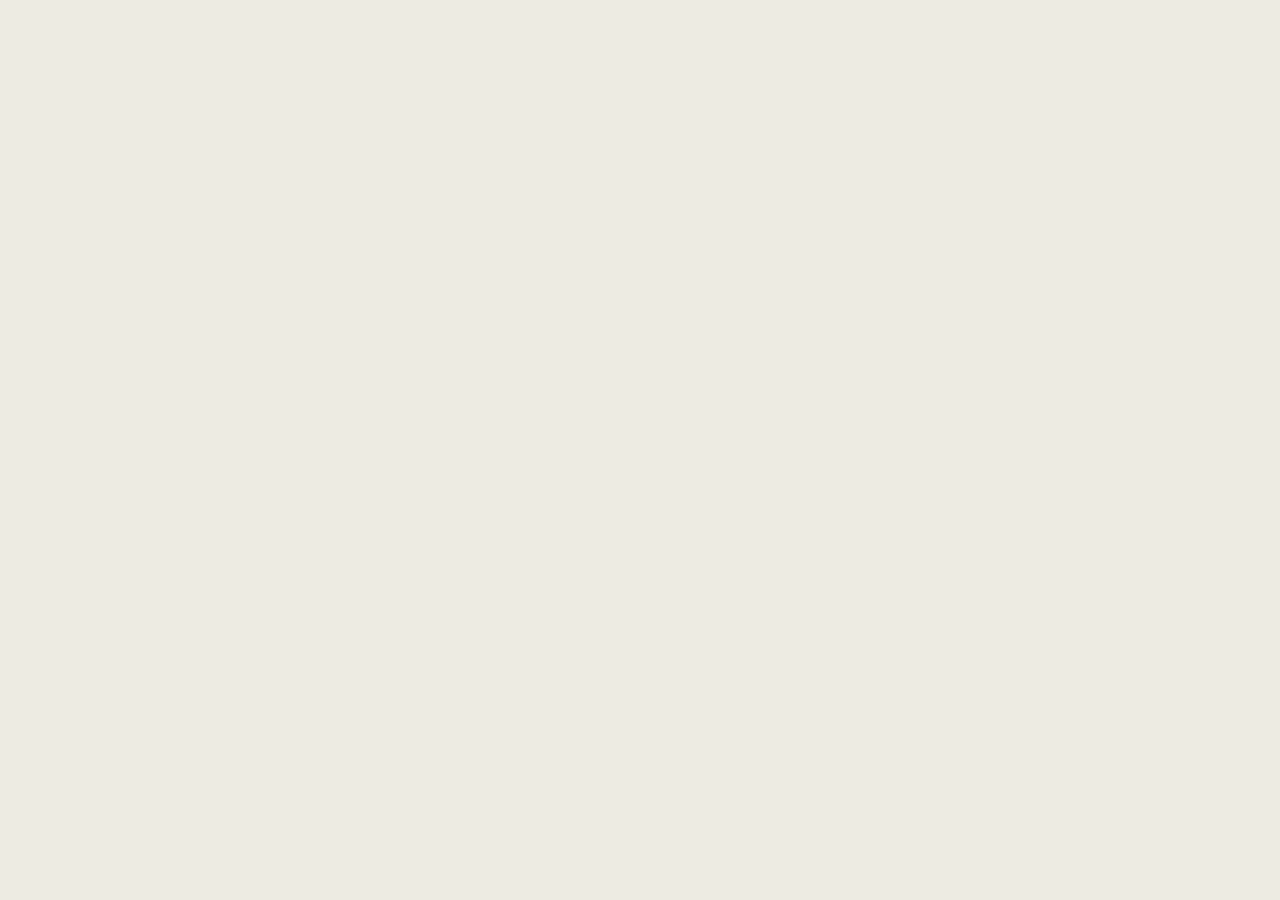
==== commit b6e368f2: "chore: standardize Grove SEO metadata" ====
--- a/cart.html
+++ b/cart.html
@@ -4,17 +4,23 @@
 <meta charset="UTF-8">
 <meta name="viewport" content="width=device-width, initial-scale=1.0">
 <title>Your Cart — Grove</title>
+<meta name="description" content="Review items saved in your Grove shopping cart before checkout.">
+<meta name="robots" content="noindex,follow">
+<link rel="canonical" href="https://dev-muhadz.github.io/grove-shop/cart.html">
+<meta property="og:type" content="website">
+<meta property="og:title" content="Your Cart — Grove">
+<meta property="og:description" content="Review items saved in your Grove shopping cart before checkout.">
+<meta property="og:url" content="https://dev-muhadz.github.io/grove-shop/cart.html">
+<meta property="og:site_name" content="Grove">
+<meta name="twitter:card" content="summary">
+<meta name="twitter:title" content="Your Cart — Grove">
+<meta name="twitter:description" content="Review items saved in your Grove shopping cart before checkout.">
+<link rel="icon" href="favicon.svg" type="image/svg+xml">
 <link rel="preconnect" href="https://fonts.googleapis.com">
 <link rel="stylesheet" href="css/variables.css">
 <link rel="stylesheet" href="css/style.css">
 <link rel="stylesheet" href="css/components.css">
 <style>
-  .cart-page-grid { display: grid; grid-template-columns: 1fr 360px; gap: var(--space-7); align-items: start; }
-  .cart-page-lines { background: var(--color-surface); }
-  @media (max-width: 860px) { .cart-page-grid { grid-template-columns: 1fr; } }
-</style>
-</head>
-<body>
 <a class="skip-link" href="#main">Skip to content</a>
 
 <header class="site-header">
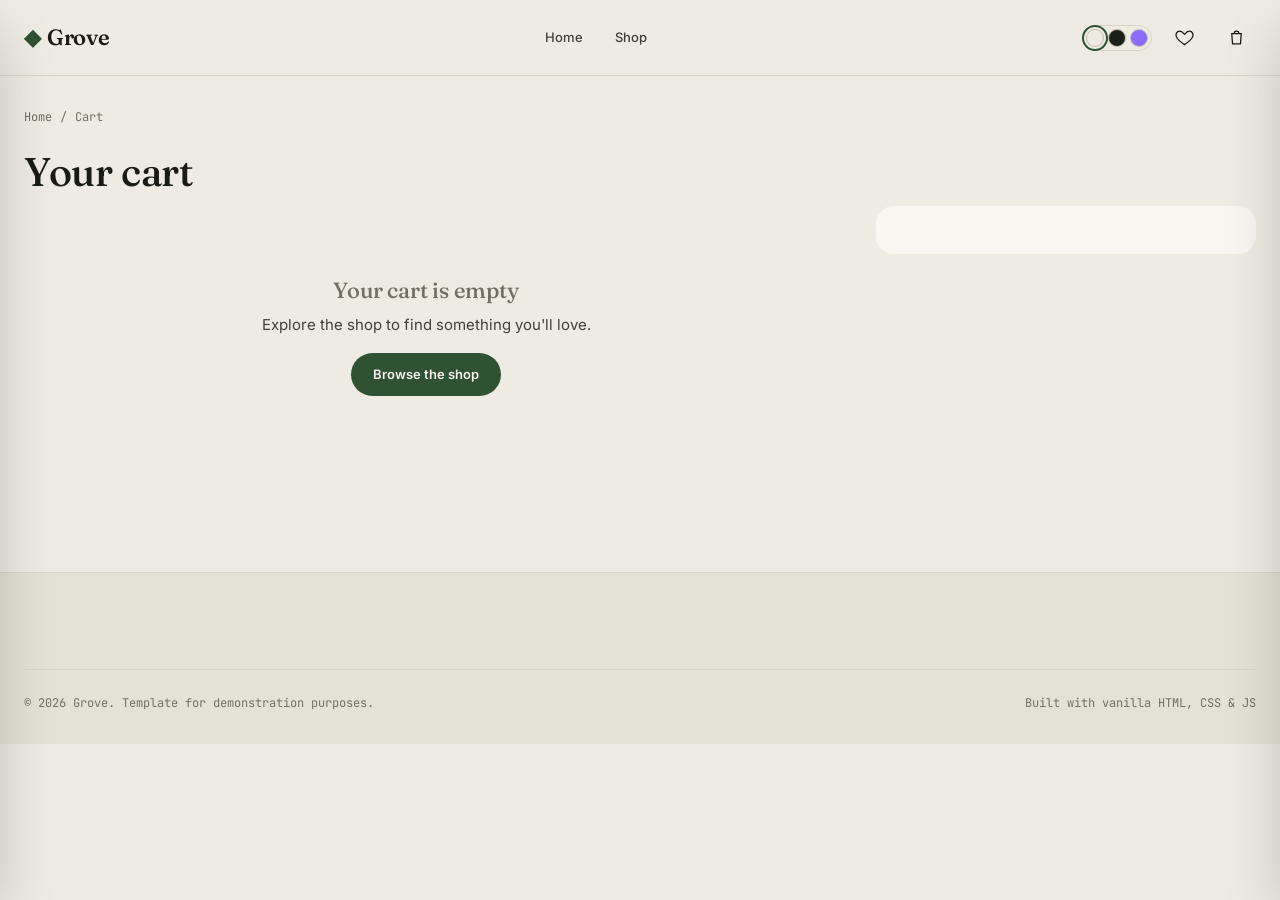
==== commit b170f2a1: "fix: restore cart page markup after phase 3 metadata cleanup" ====
--- a/cart.html
+++ b/cart.html
@@ -21,6 +21,8 @@
 <link rel="stylesheet" href="css/style.css">
 <link rel="stylesheet" href="css/components.css">
 <style>
+.cart-page-grid{display:grid;grid-template-columns:1fr 380px;gap:var(--space-7);align-items:start}.cart-page-lines{min-width:0}@media(max-width:860px){.cart-page-grid{grid-template-columns:1fr}}
+</style>
 <a class="skip-link" href="#main">Skip to content</a>
 
 <header class="site-header">
